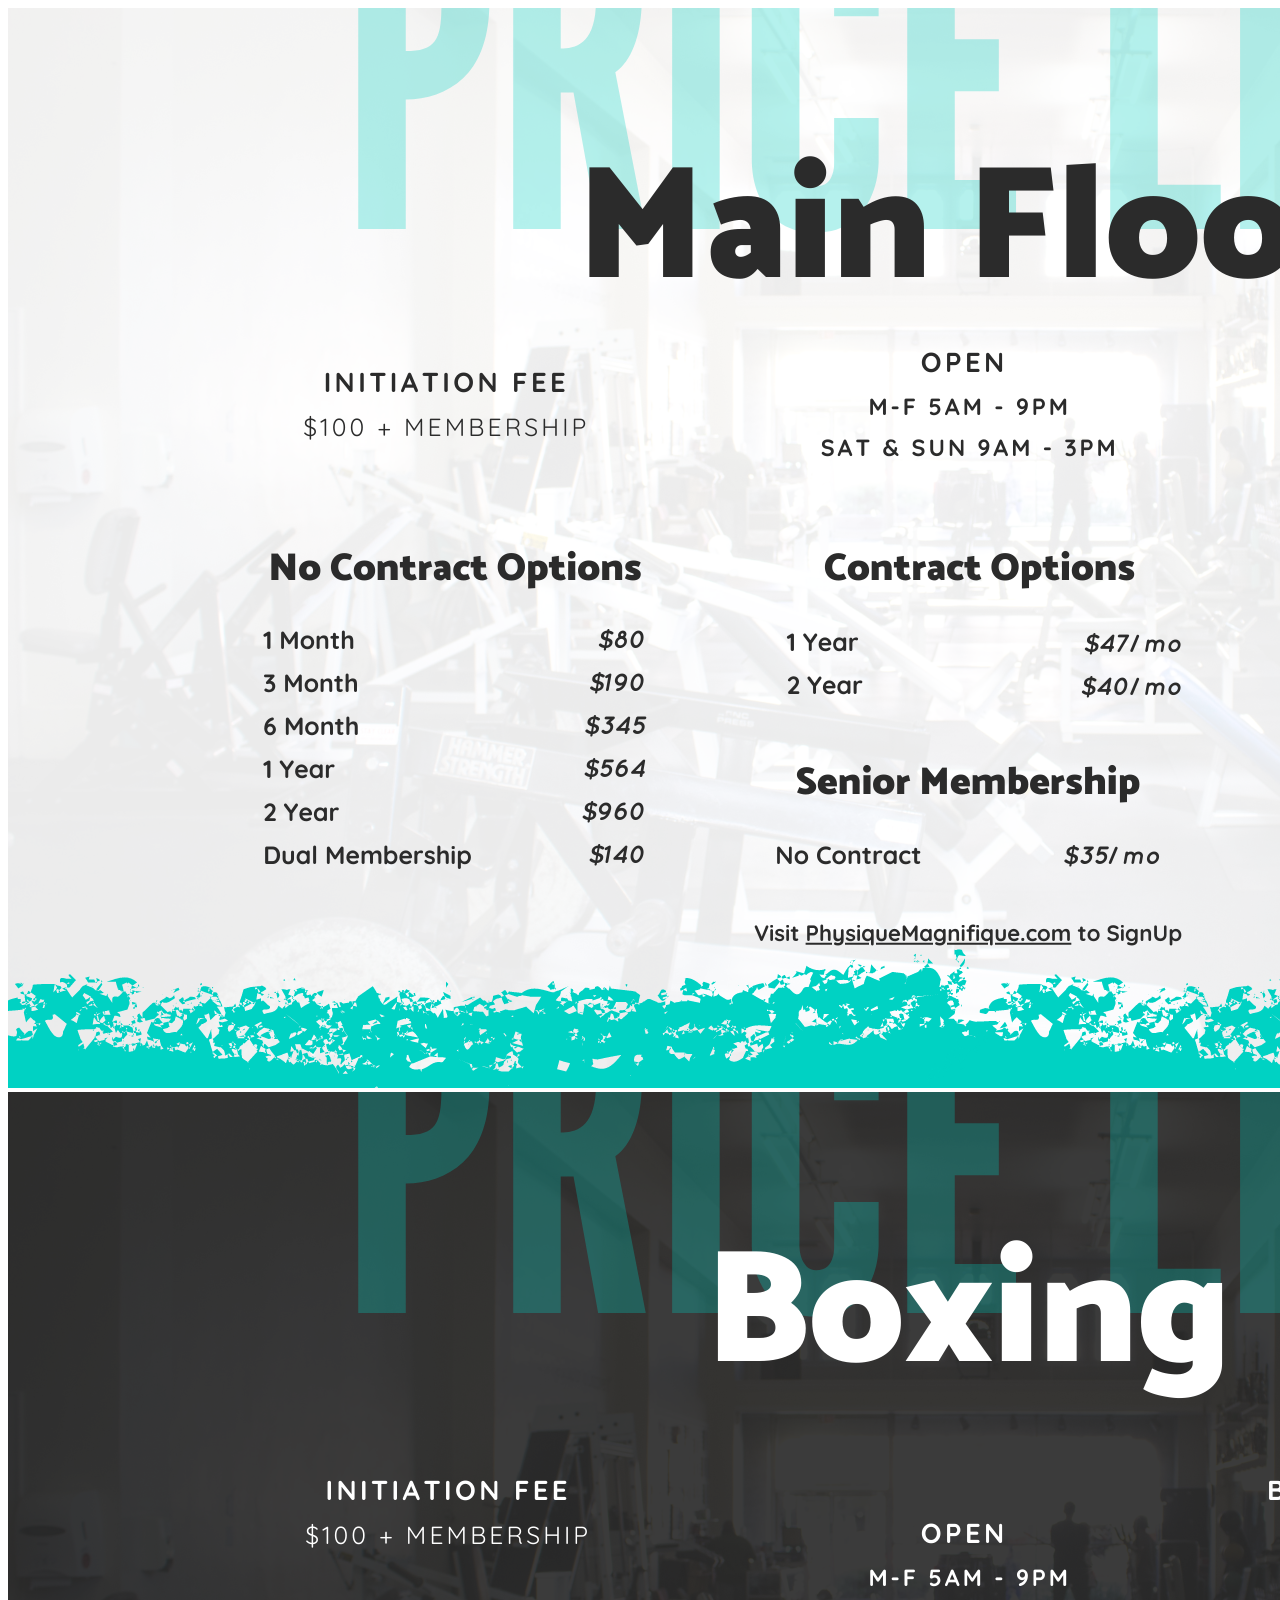
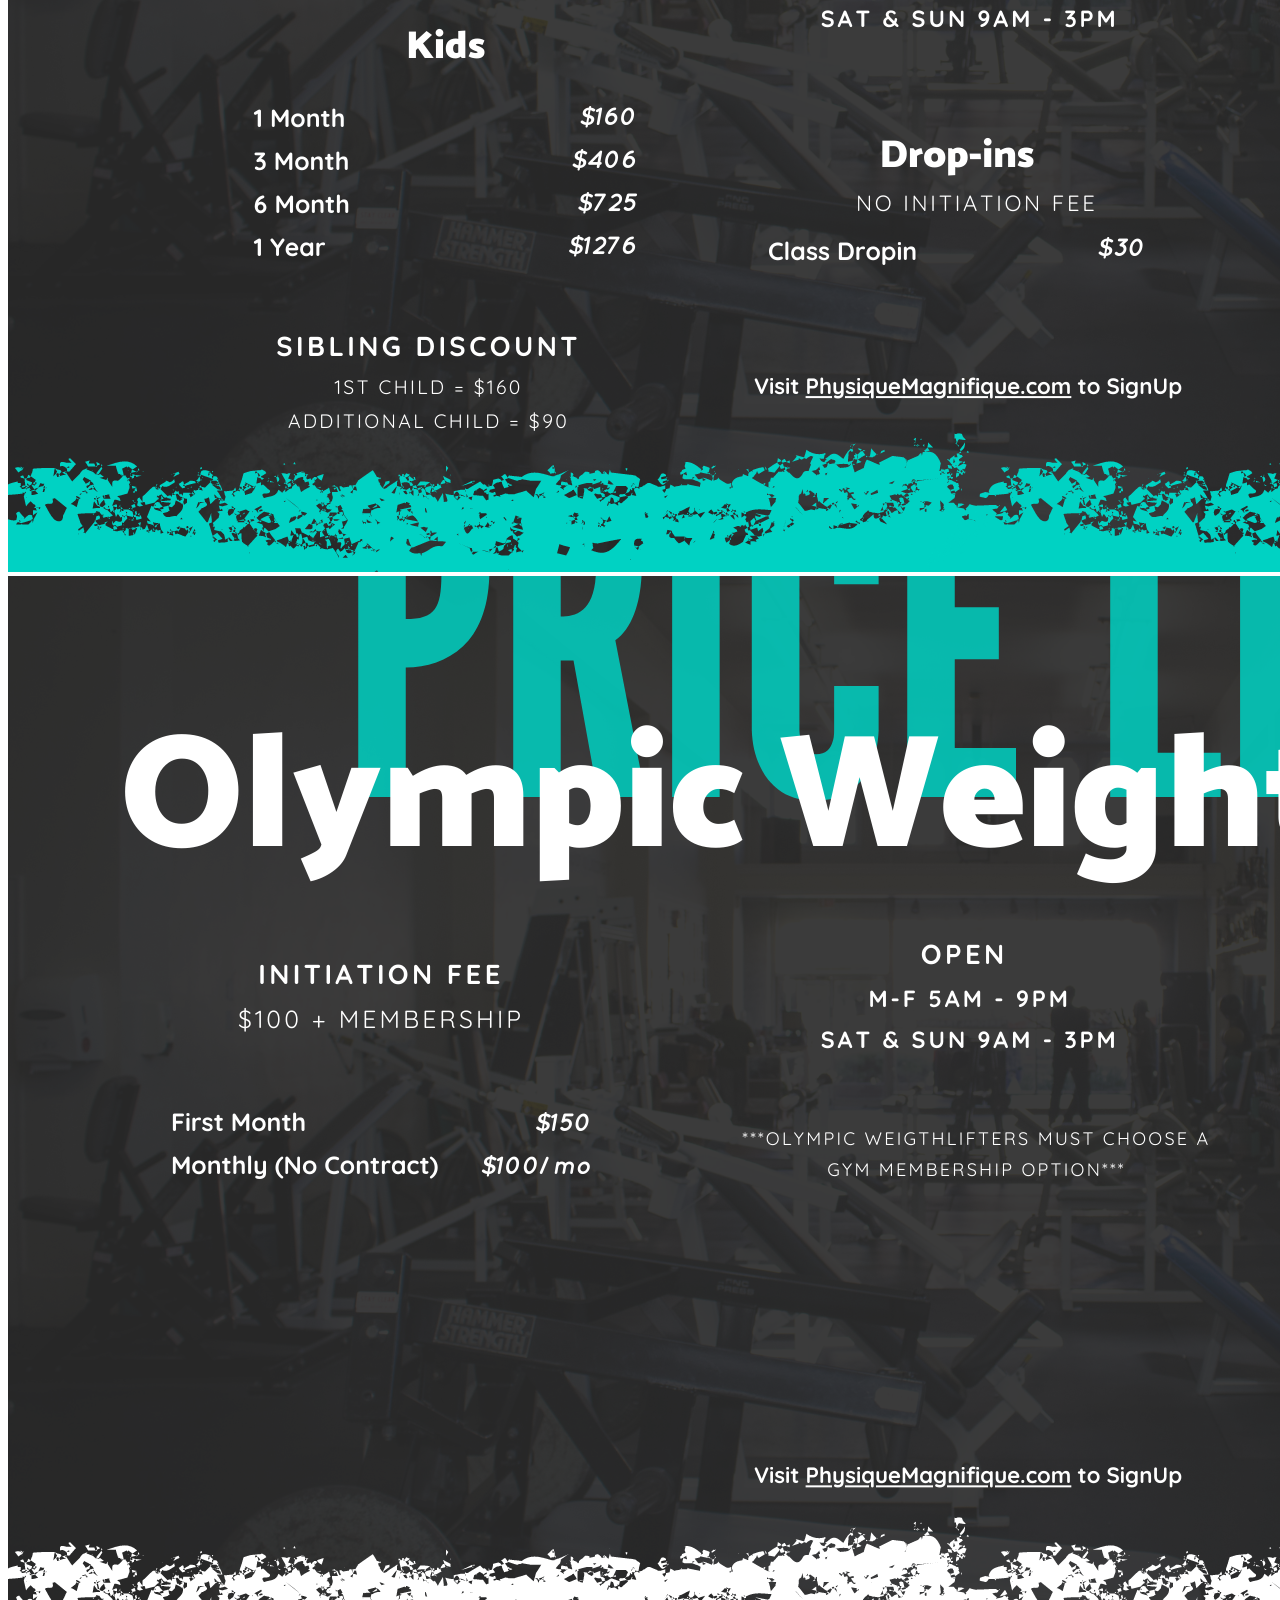
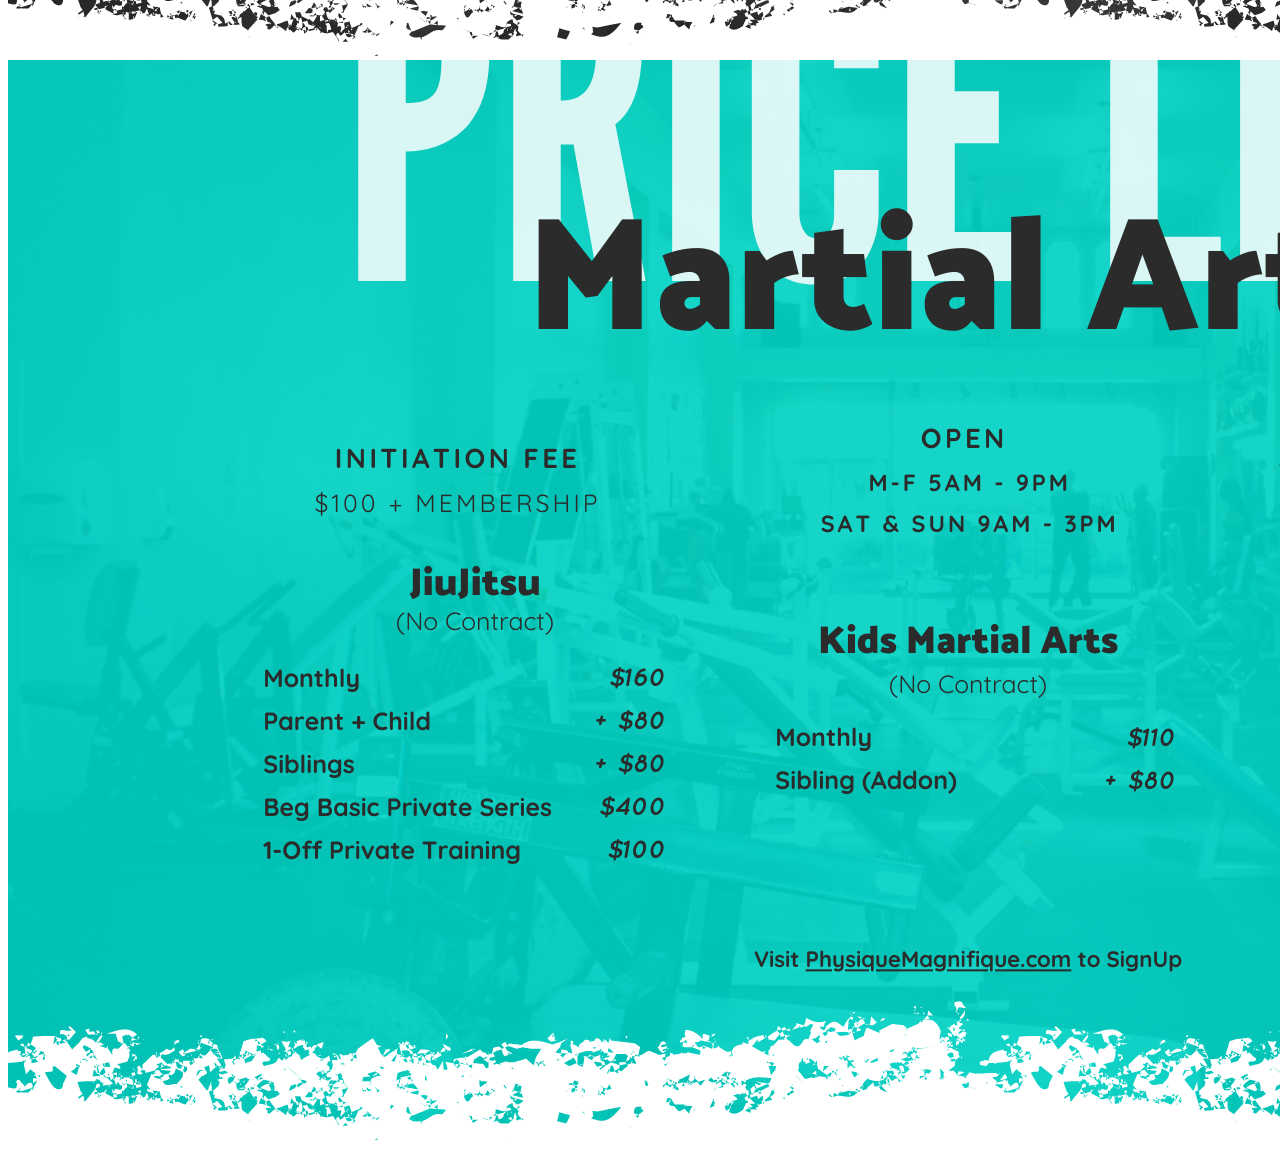
==== index.html @ b2a54210 "Updated Price List" ====
<!DOCTYPE html>
<html lang="en">
<head>
    <meta charset="UTF-8">
    <meta http-equiv="X-UA-Compatible" content="IE=edge">
    <meta name="viewport" content="width=device-width, initial-scale=1.0">
    <title>Prices | Physique Magnifique</title>

    <!-- CSS -->
    <link href="https://cdn.jsdelivr.net/npm/bootstrap@5.3.0-alpha1/dist/css/bootstrap.min.css" rel="stylesheet" integrity="sha384-GLhlTQ8iRABdZLl6O3oVMWSktQOp6b7In1Zl3/Jr59b6EGGoI1aFkw7cmDA6j6gD" crossorigin="anonymous">

    <!-- JS -->
    <script src="https://cdn.jsdelivr.net/npm/bootstrap@5.3.0-alpha1/dist/js/bootstrap.bundle.min.js" integrity="sha384-w76AqPfDkMBDXo30jS1Sgez6pr3x5MlQ1ZAGC+nuZB+EYdgRZgiwxhTBTkF7CXvN" crossorigin="anonymous" defer></script>
  </body>
</html>
</head>
<body>

    <img src="images/1.png" class="img-fluid" alt="Responsive image">
    <img src="images/2.png" class="img-fluid" alt="Responsive image">
    <img src="images/3.png" class="img-fluid" alt="Responsive image">
    <img src="images/4.png" class="img-fluid" alt="Responsive image">
</body>
</html>
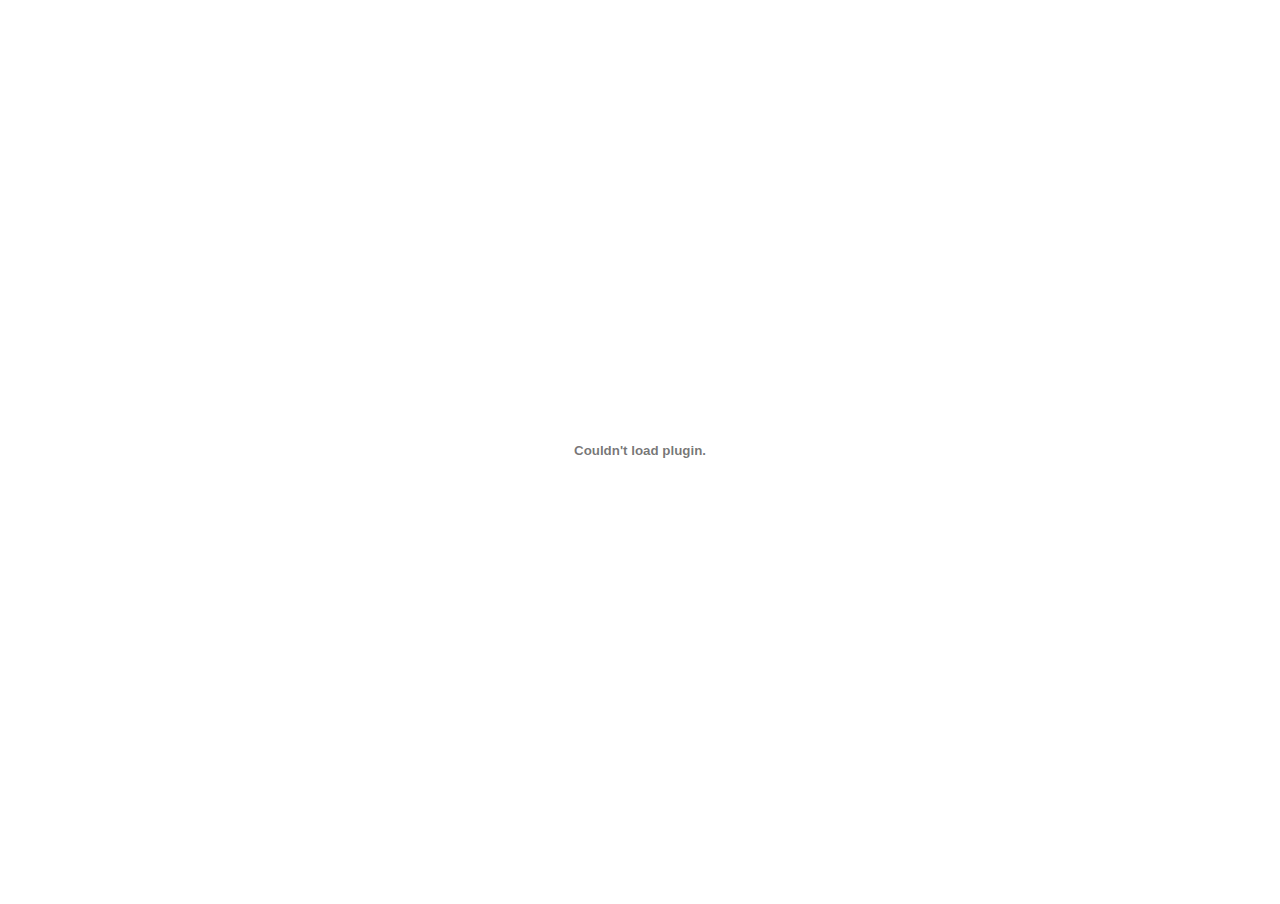
==== commit 856ebd72: "Updated prices images" ====
--- a/index.html
+++ b/index.html
@@ -11,14 +11,23 @@
 
     <!-- JS -->
     <script src="https://cdn.jsdelivr.net/npm/bootstrap@5.3.0-alpha1/dist/js/bootstrap.bundle.min.js" integrity="sha384-w76AqPfDkMBDXo30jS1Sgez6pr3x5MlQ1ZAGC+nuZB+EYdgRZgiwxhTBTkF7CXvN" crossorigin="anonymous" defer></script>
-  </body>
-</html>
+    <style>
+      /* Ensure the body and html occupy the full viewport */
+      html, body {
+          margin: 0;
+          padding: 0;
+          width: 100%;
+          height: 100%;
+      }
+      /* Ensure the embed takes the full size */
+      embed {
+          width: 100%;
+          height: 100%;
+      }
+  </style>
 </head>
 <body>
 
-    <img src="images/1.png" class="img-fluid" alt="Responsive image">
-    <img src="images/2.png" class="img-fluid" alt="Responsive image">
-    <img src="images/3.png" class="img-fluid" alt="Responsive image">
-    <img src="images/4.png" class="img-fluid" alt="Responsive image">
+    <embed src="images/PhysMag_TV_Price_Menu.pdf" type="application/pdf" width="600" height="400">
 </body>
 </html>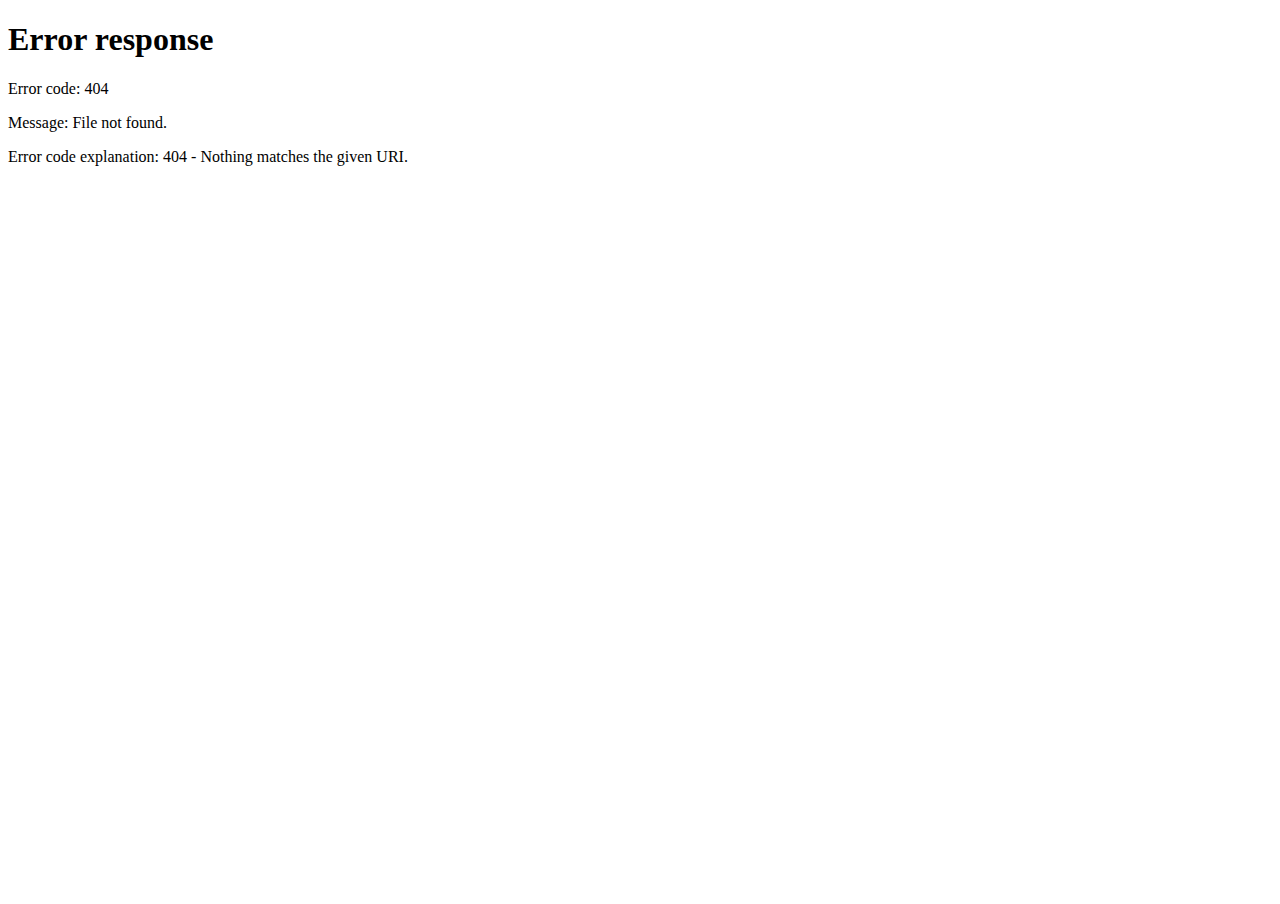
==== commit e9a18490: "Switched to iFrame" ====
--- a/index.html
+++ b/index.html
@@ -2,7 +2,6 @@
 <html lang="en">
 <head>
     <meta charset="UTF-8">
-    <meta http-equiv="X-UA-Compatible" content="IE=edge">
     <meta name="viewport" content="width=device-width, initial-scale=1.0">
     <title>Prices | Physique Magnifique</title>
 
@@ -20,14 +19,14 @@
           height: 100%;
       }
       /* Ensure the embed takes the full size */
-      embed {
+      iframe {
           width: 100%;
           height: 100%;
+          border: none;
       }
   </style>
 </head>
 <body>
-
-    <embed src="images/PhysMag_TV_Price_Menu.pdf" type="application/pdf" width="600" height="400">
+  <iframe src="images/PhysMag_TV_Price_Menu.pdf"></iframe>
 </body>
 </html>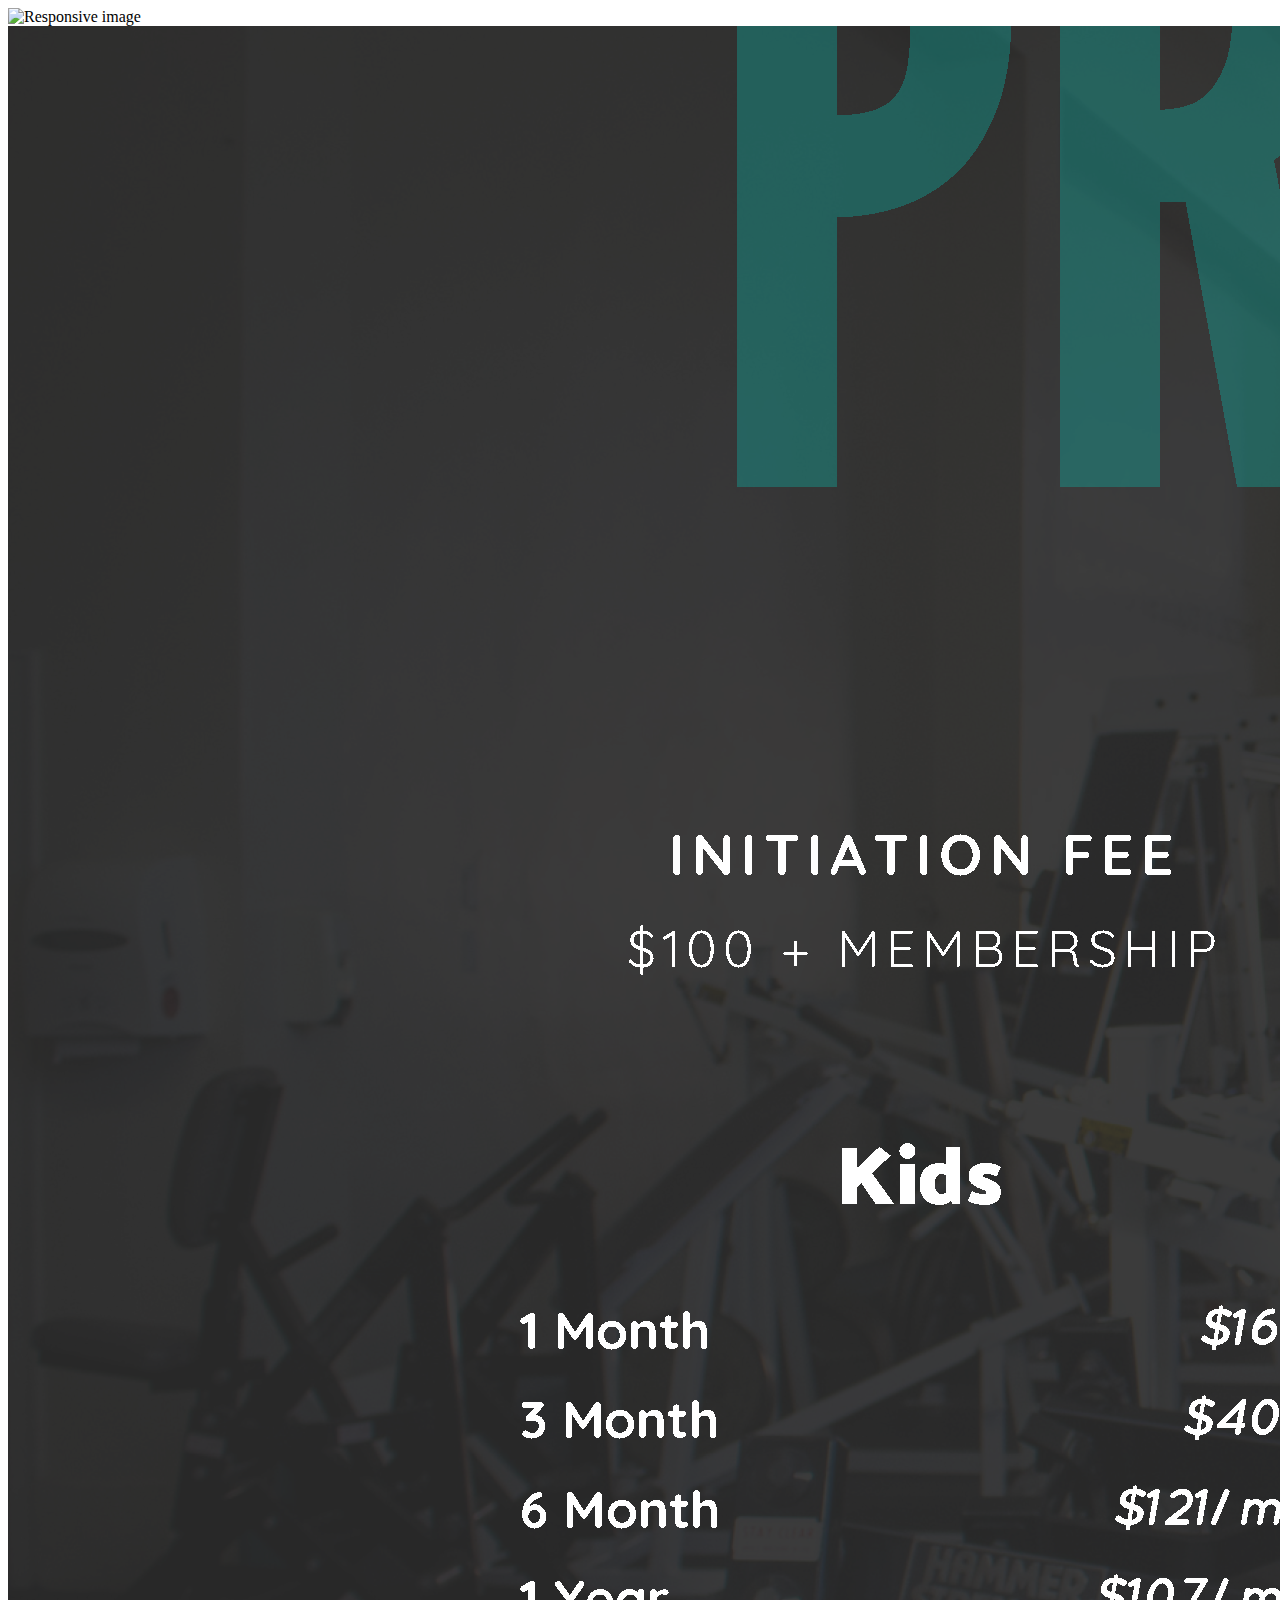
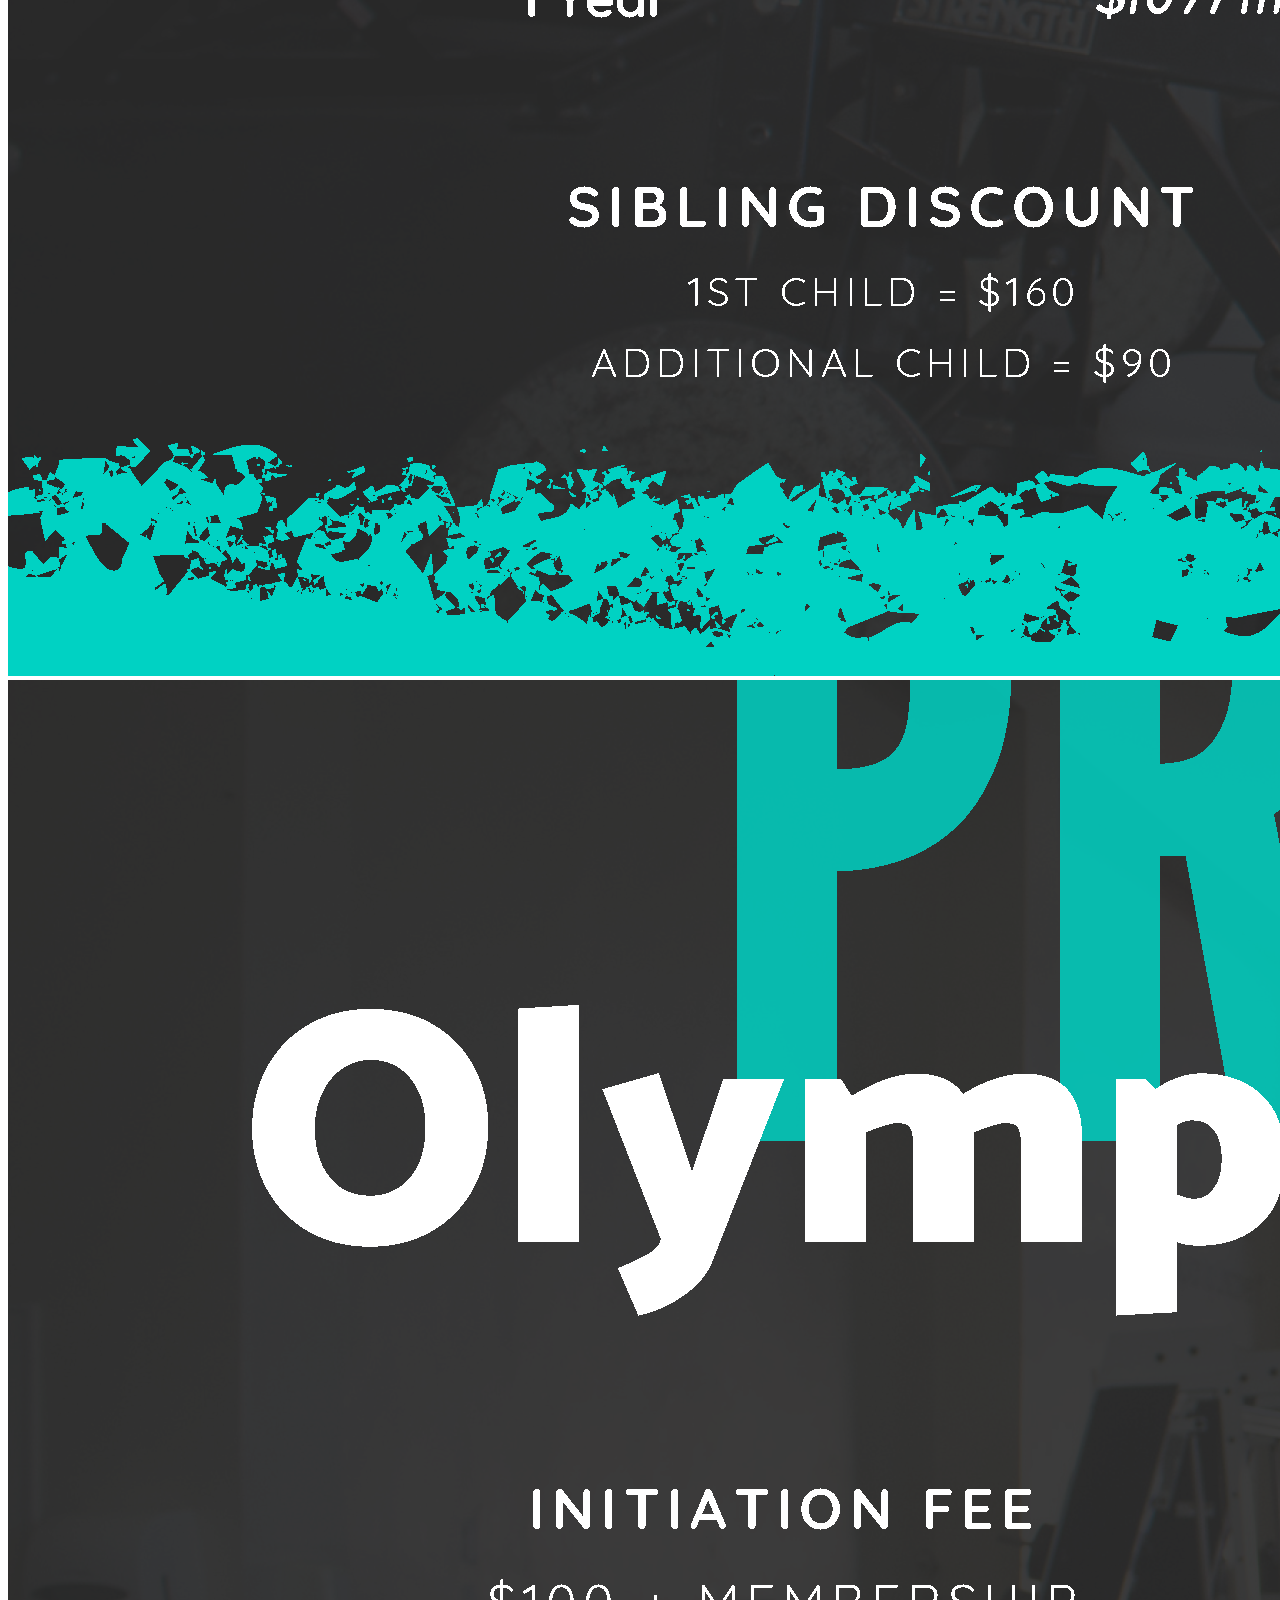
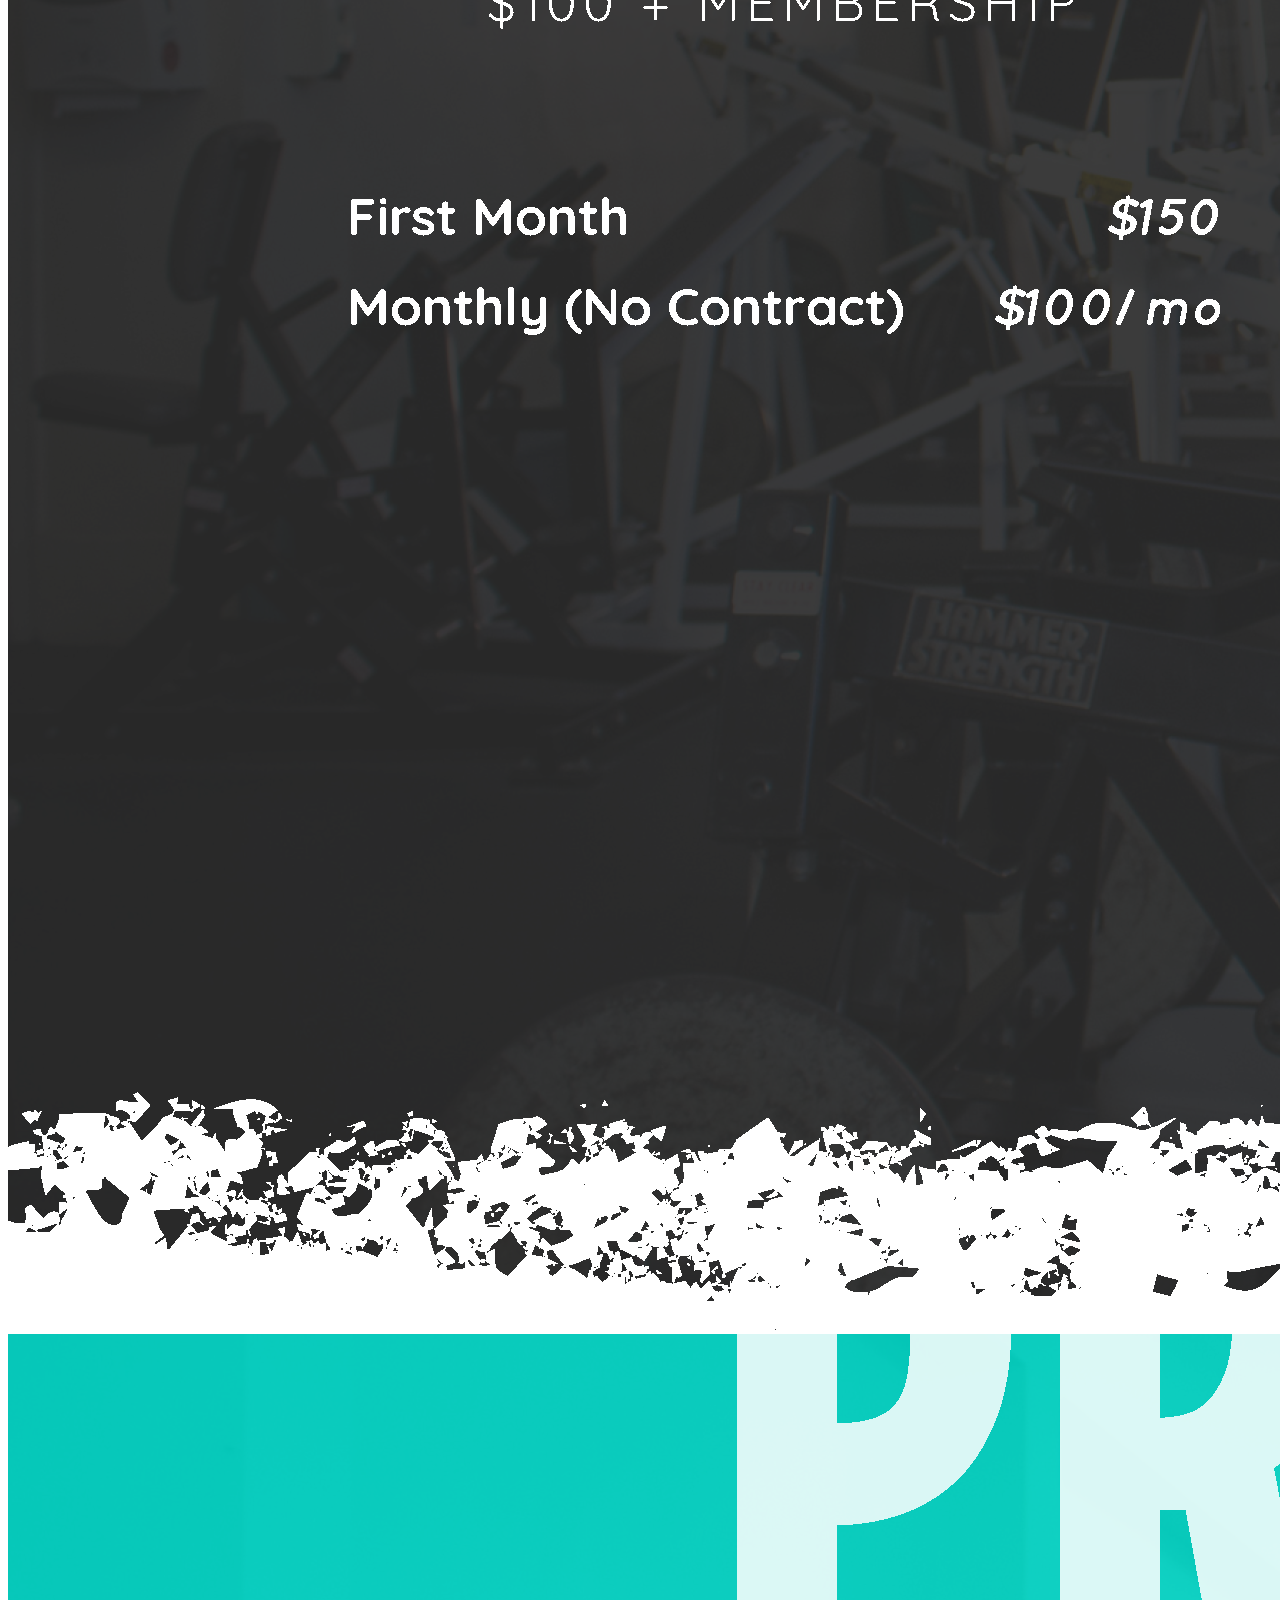
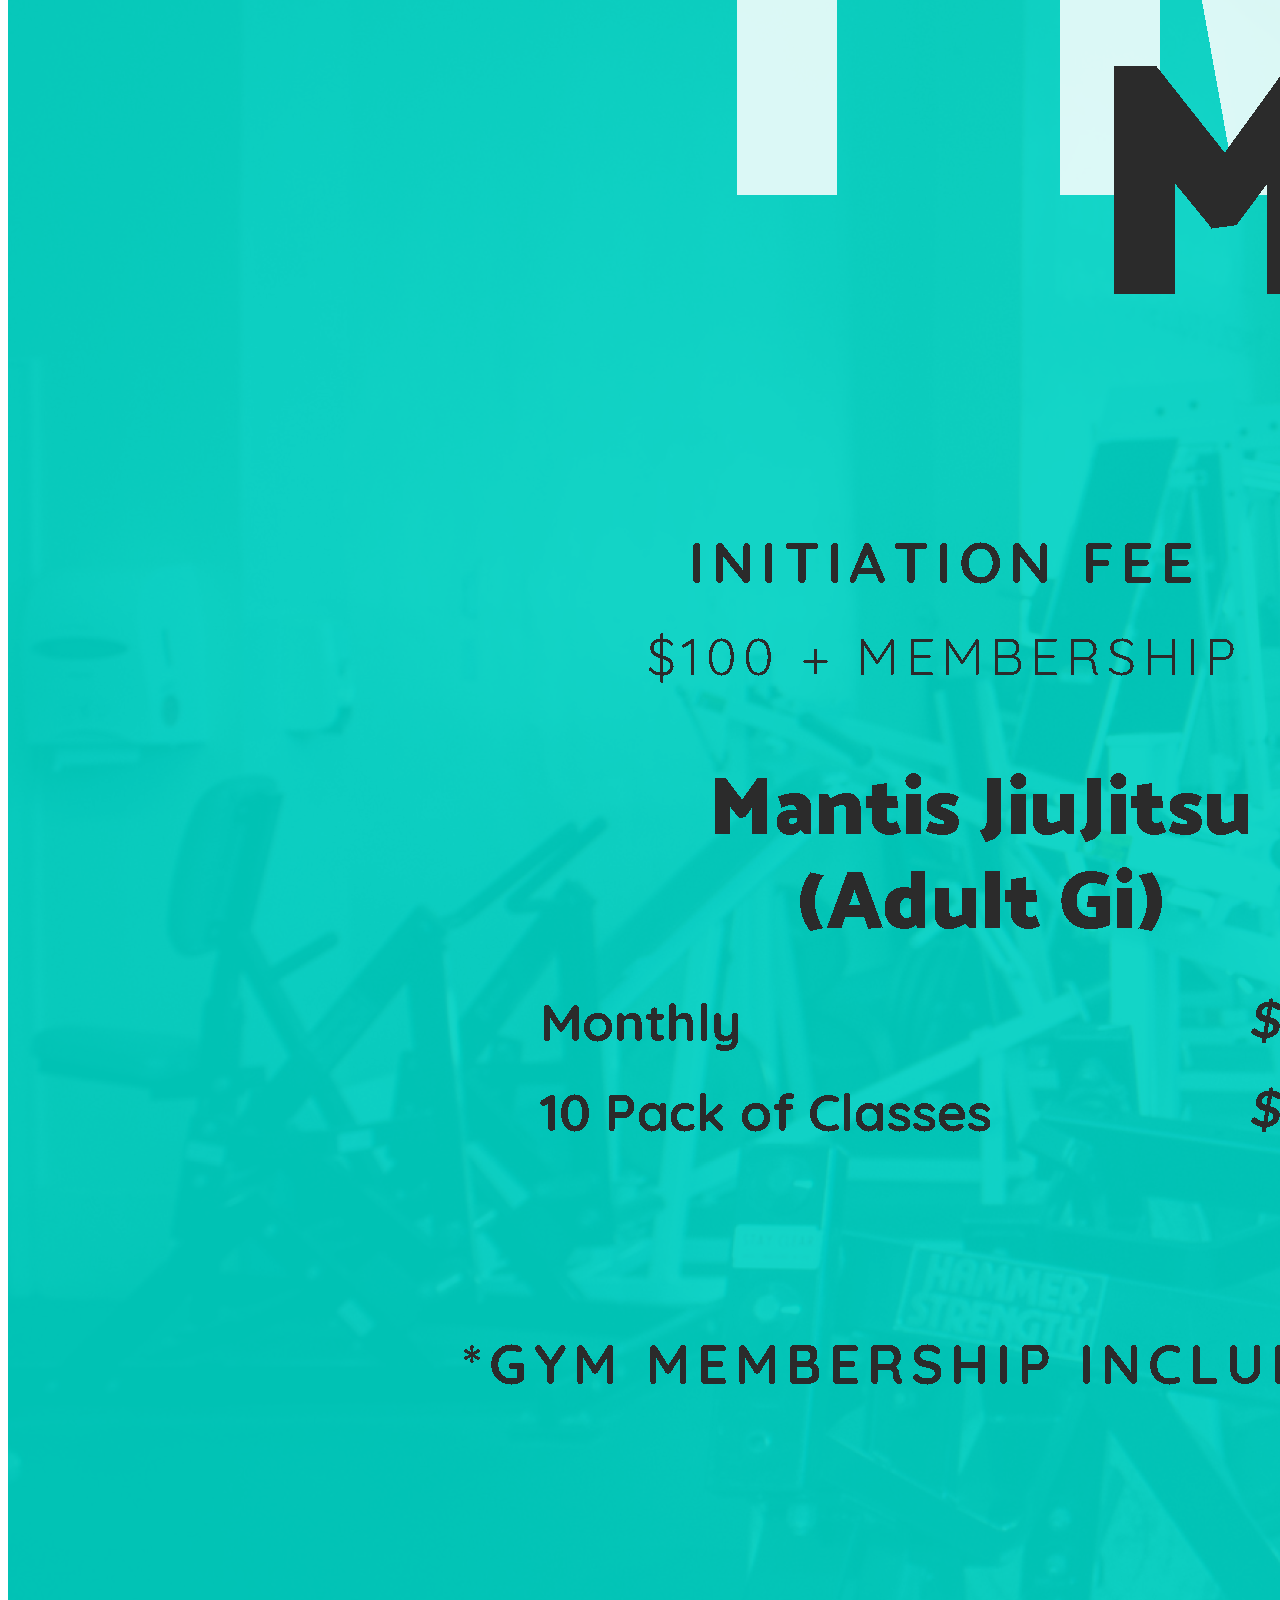
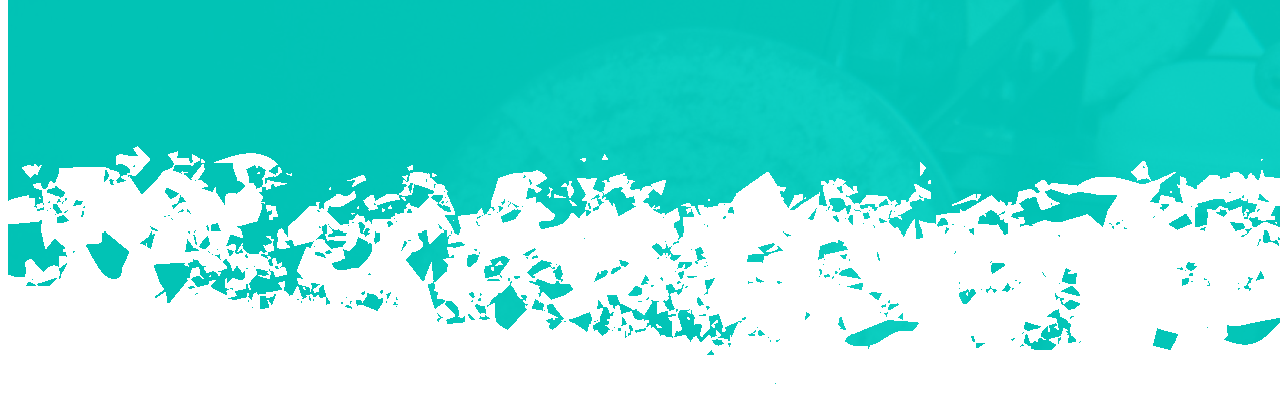
==== commit 9d089583: "Reverted back to image setup" ====
--- a/index.html
+++ b/index.html
@@ -2,6 +2,7 @@
 <html lang="en">
 <head>
     <meta charset="UTF-8">
+    <meta http-equiv="X-UA-Compatible" content="IE=edge">
     <meta name="viewport" content="width=device-width, initial-scale=1.0">
     <title>Prices | Physique Magnifique</title>
 
@@ -10,23 +11,14 @@
 
     <!-- JS -->
     <script src="https://cdn.jsdelivr.net/npm/bootstrap@5.3.0-alpha1/dist/js/bootstrap.bundle.min.js" integrity="sha384-w76AqPfDkMBDXo30jS1Sgez6pr3x5MlQ1ZAGC+nuZB+EYdgRZgiwxhTBTkF7CXvN" crossorigin="anonymous" defer></script>
-    <style>
-      /* Ensure the body and html occupy the full viewport */
-      html, body {
-          margin: 0;
-          padding: 0;
-          width: 100%;
-          height: 100%;
-      }
-      /* Ensure the embed takes the full size */
-      iframe {
-          width: 100%;
-          height: 100%;
-          border: none;
-      }
-  </style>
+  </body>
+</html>
 </head>
 <body>
-  <iframe src="images/PhysMag_TV_Price_Menu.pdf"></iframe>
+
+    <img src="images/1.png" class="img-fluid" alt="Responsive image">
+    <img src="images/2.png" class="img-fluid" alt="Responsive image">
+    <img src="images/3.png" class="img-fluid" alt="Responsive image">
+    <img src="images/4.png" class="img-fluid" alt="Responsive image">
 </body>
 </html>